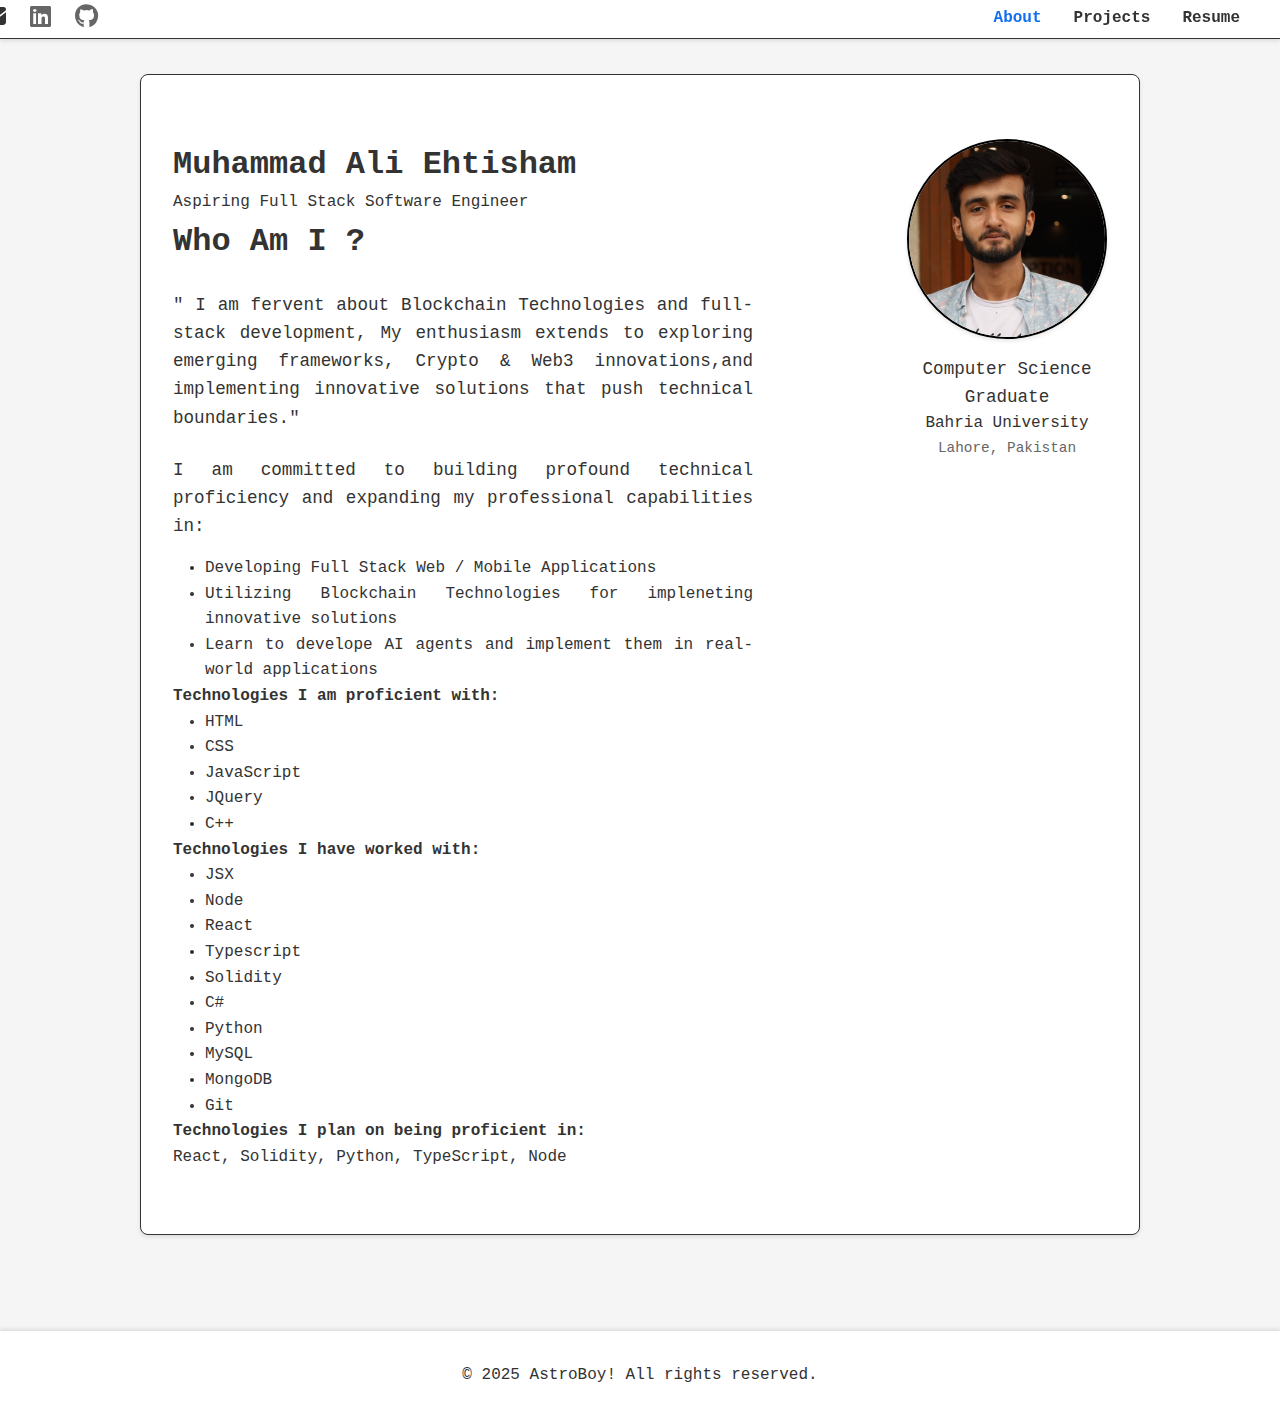
==== index.html @ b65995aa "Initial portfolio website commit" ====
<!DOCTYPE html>
<html lang="en">
<head>
    <meta charset="UTF-8">
    <meta name="viewport" content="width=device-width, initial-scale=1.0">
    <title>About Me - Portfolio</title>
    <link rel="stylesheet" href="styles.css">
    <link rel="stylesheet" href="https://cdnjs.cloudflare.com/ajax/libs/font-awesome/6.5.1/css/all.min.css">
</head>
<body>
    <nav class="navbar">
        <div class="nav-content">
            <div class="nav-left">
                <div class="social-icons">
                    <a href="mailto:maaliehtisham@gmail.com" class="icon-link" title="Email">
                        <i class="fas fa-envelope"></i>
                    </a>
                    <a href="https://www.linkedin.com/in/ali-ehtisham-0587991ab/" class="icon-link" title="LinkedIn" target="_blank" rel="noopener noreferrer">
                        <i class="fab fa-linkedin"></i>
                    </a>
                    <a href="https://github.com/ALIEHTISHAM" class="icon-link" title="GitHub" target="_blank" rel="noopener noreferrer">
                        <i class="fab fa-github"></i>
                    </a>
                </div>
            </div>
            <ul class="nav-links">
                <li><a href="index.html" class="active ">About</a></li>
                <li><a href="projects.html">Projects</a></li>
                <li><a href="resume.html">Resume</a></li>
            </ul>
        </div>
    </nav>

    <main>
        <section class="section">
            <div class="left-column">
                <h2>Muhammad Ali Ehtisham</h2>
                <p>Aspiring Full Stack Software Engineer</p>
                <div class="profile-info">
                    <h2>Who Am I ?</h2>
                    <p class="bio">"
                        I am fervent about Blockchain Technologies and full-stack development,
                        My enthusiasm extends to exploring emerging frameworks, Crypto & Web3 innovations,and
                        implementing innovative solutions that push technical boundaries."</p>
                    <p class="bio">I am committed to building profound technical proficiency
                         and expanding my professional capabilities in: 
                              </p>
                              <ul class="skill-list">
                                <li>Developing Full Stack Web / Mobile Applications</li>
                                <li>Utilizing Blockchain Technologies for impleneting innovative solutions</li>
                                <li>Learn to develope AI agents and implement them in real-world applications</li>
                            </ul>  
                    <h4>Technologies I am proficient with:</h4>  
                    <ul class="skill-list">
                        <li>HTML</li>
                        <li>CSS</li>
                        <li>JavaScript</li>
                        <li>JQuery</li>
                        <li>C++</li>

                    </ul>
                    <h4>Technologies I have worked with:</h4>  
                    <ul class="skill-list">
                        <li>JSX</li>
                        <li>Node</li>
                        <li>React</li>
                        <li>Typescript</li>
                        <li>Solidity</li>
                        <li>C#</li>
                        <li>Python</li>
                        <li>MySQL</li>
                        <li>MongoDB</li>
                        <li>Git</li>
                    </ul>
                    <h4>Technologies I plan on being proficient in:</h4> 
                    <p>React, Solidity, Python, TypeScript, Node</p> 

                    <!-- You can add more content here -->
                </div>
            </div>
            <div class="right-column">
                <div class="profile-image-container">
                    <img src="me.jpg" alt="Your Name" class="profile-image">
                </div>
                <div class="education-info">
                    <p class="degree">Computer Science Graduate</p>
                    <p class="university">Bahria University</p>
                    <p class="location">Lahore, Pakistan</p>
                </div>
            </div>
        </section>
    </main>

    <footer>
        <p>&copy; 2025 AstroBoy! All rights reserved.</p>
    </footer>

    <script src="script.js"></script>
</body>
</html>
---- styles.css ----
/* Reset and base styles */
* {
    margin: 0;
    padding: 0;
    box-sizing: border-box;
}

body {
    font-family: 'Arial', sans-serif;
    line-height: 1.6;
    color: #333;
    background-color: #f5f5f5;
}

/* Navigation */
.navbar {
    position: fixed;
    top: 0;
    width: 100%;
    background-color: #fff;
    box-shadow: 0 2px 4px rgba(0, 0, 0, 0.1);
    z-index: 1000;
    border-bottom: solid;
    border-width: 1px;
}

.nav-content {
    max-width: 1200px;
    margin: 0 auto;
    display: flex;
    justify-content: space-between;
    align-items: center;
}

.nav-left {
    display: flex;
    align-items: center;
    gap: 2rem;
}

.logo {
    font-size: 1.5rem;
    font-weight: bold;
}

.social-icons {
    display: flex;
    gap: 1.5rem;
    transform: translateX(-50%);
}

.icon-link {
    color: #666;
    font-size: 1.5rem;
    transition: color 0.3s ease;
}

.icon-link:hover {
    color: #333;
}

.nav-links {
    display: flex;
    list-style: none;
    gap: 2rem;
}

.nav-links a {
    text-decoration: none;
    color: #333;
    font-weight: bolder;
    transition: color 0.3s ease;
}

.nav-links a:hover,
.nav-links a.active {
    color: #1070ee;
    
}

/* Main content */
main {
    margin-top: 40px;
    padding: 2rem;
}

/* Section styles */
.section {
    max-width: 1000px;
    margin: 0 auto;
    padding: 4rem 2rem;
    background-color: #fff;
    border-radius: 8px;
    box-shadow: 0 2px 4px rgba(0, 0, 0, 0.1);
    margin-top: 2px;
    display: grid;
    grid-template-columns: 1fr 200px;
    border-style: solid;
    border-width: 1px;
}

/* About section specific styles */
.section.about-section {
    display: grid;
    grid-template-columns: 1fr 200px;
    gap: 2rem;
}

.left-column {
    min-width: 0;
    max-width: 580px;
}

.right-column {
    justify-self: end;
    display: flex;
    flex-direction: column;
    gap: 1rem;
}

/* Projects section specific styles */
.projects-section {
    max-width: 1200px;
    margin: 0 auto;
    padding: 4rem 2rem;
    background-color: #fff;
    border-radius: 8px;
    box-shadow: 0 2px 4px rgba(0, 0, 0, 0.1);
    margin-bottom: 2rem;
    border-style:solid;
    border-width: 2px;
    padding-top: 3rem;
}

.project-grid {
    display: grid;
    grid-template-columns: repeat(auto-fit, minmax(300px, 1fr));
    gap: 2rem;
    margin-top: 2rem;
}

.project-card {
    background-color: #fff;
    padding: 1.5rem;
    border-radius: 4px;
    box-shadow: 0 2px 4px rgba(0, 0, 0, 0.1);
    transition: transform 0.3s ease;
    border-style:solid;
    border-width: 1px;
}

.project-card:hover {
    transform: translateY(-5px);
}

.project-card h3 {
    margin-bottom: 1rem;
    color: #333;
}

.project-links {
    margin-top: 1rem;
    display: flex;
    gap: 1rem;
}

.project-link {
    text-decoration: none;
    color: #666;
    font-size: 0.9rem;
    padding: 0.5rem 1rem;
    border: 1px solid #ddd;
    border-radius: 4px;
    border-style: solid;
    border-width: 1px;
    background-color: transparent;
    font-weight: 600;
    transition: all 0.3s ease;
    position: relative;
    overflow: hidden;
}

.project-link:hover {
    background-color: #5791b3;
    color: #fff;
    border-color: #5791b3;
}

/* Resume section specific styles */
.resume-section {
    max-width: 1200px;
    margin: 0 auto;
    padding: 2rem;
    background-color: #fff;
    border-radius: 8px;
    box-shadow: 0 2px 4px rgba(0, 0, 0, 0.1);
    margin-bottom: 2rem;
    border-style: solid;
    border-width: 1px;
}

.pdf-container {
    width: 100%;
    height: 800px;
    background-color: #fff;
    border-radius: 4px;
    overflow: hidden;
    box-shadow: 0 2px 4px rgba(0, 0, 0, 0.1);
    margin-top: 1rem;
    display: flex;
    justify-content: center;
    align-items: center;
}

.pdf-container embed {
    width: 100%;
    height: 100%;
    border: none;
}

/* Common styles */
.section h2 {
    color: #333;
    font-size: 2rem;
}

h1 {
    font-size: 2rem;
    margin-bottom: 0.5rem;
    color: #333;
    font-family: 'Share Tech Mono', monospace;
    letter-spacing: -0.5px;
    line-height: 1.2;
}

.profile-info h3 {
    font-size: 1.5rem;
    margin-bottom: 0.5rem;
    color: #333;
    font-family: 'Share Tech Mono', monospace;
    letter-spacing: -0.5px;
}

.profile-info .title {
    font-size: 1.2rem;
    color: #666;
    margin-bottom: 1rem;
}

.profile-info .bio {
    margin-bottom: 1rem;
    line-height: 1.6;
    justify-content: center;
}

.profile-image-container {
    width: 200px;
    height: 200px;
    border-radius: 50%;
    overflow: hidden;
    border: 3px solid #fff;
    box-shadow: 0 2px 4px rgba(0, 0, 0, 0.1);
    border-style:solid;
    border-width: 2px;
    border-color: black;
}

.profile-image {
    width: 100%;
    height: 100%;
    object-fit: cover;
    object-position: center top ;
    transform: scale(1);
}

/* Footer */
footer {
    text-align: center;
    padding: 2rem;
    background-color: #fff;
    margin-top: 4rem;
    box-shadow: 0 -2px 4px rgba(0, 0, 0, 0.1);
}

/* Responsive design */
@media (max-width: 768px) {
    .nav-content {
        flex-direction: column;
        gap: 1rem;
    }

    .nav-left {
        flex-direction: column;
        gap: 1rem;
    }

    .social-icons {
        position: static;
        transform: none;
        margin: 1rem 0;
    }
    main {
        margin-top: 90px;
        padding: 2rem;
    }
    .nav-links {
        gap: 1rem;
    }

    .section {
        padding: 2rem 1rem;
        grid-template-columns: 1fr;
        text-align: center;
    }

    .section.about-section {
        grid-template-columns: 1fr;
        display: flex;
        flex-direction: column;
        align-items: center;
    }

    .right-column {
        justify-self: center;
        order: -1;
        width: 100%;
        display: flex;
        justify-content: center;        
        margin-bottom: 1rem;
    }

    .left-column {
        width: 100%;
        text-align: center;
    }

    .profile-info {
        display: flex;
        flex-direction: column;
        align-items: center;
    }

    .profile-image-container {
        margin: 0 auto;
        width: 180px;
        height: 180px;
    }

    .project-grid {
        grid-template-columns: 1fr;
    }

    .pdf-container {
        height: 600px;
    }

    .left-column h2 {
        font-size: 1.5rem;
        letter-spacing: -1px;
        padding: 0 0.5rem;
        width: 100%;
    }
    /* Resume section specific styles */
.resume-section {
    max-width: 1200px;
    margin: 0 auto;
    padding: 2rem;
    background-color: #fff;
    border-radius: 8px;
    box-shadow: 0 2px 4px rgba(0, 0, 0, 0.1);
    margin-bottom: 2rem;
}

.pdf-container {
    width: 100%;
    height: 800px;
    background-color: #fff;
    border-radius: 4px;
    overflow: hidden;
    box-shadow: 0 2px 4px rgba(0, 0, 0, 0.1);
    margin-top: 1rem;
}

.pdf-container embed {
    width: 100%;
    height: 100%;
}

    .resume-section {
        padding: 1rem;
        margin: 0.5rem;
    }

    .bio {
        font-size: 1rem;
        text-align: center;
        padding: 0 1rem;
    }
} 
@import url('https://fonts.googleapis.com/css2?family=Rajdhani:wght@500;600;700&family=Share+Tech+Mono&display=swap');

h1, h2, h3 {
    font-family: 'Share Tech Mono', monospace;  /* Monospace with a tech feel */
}

body, p {
    font-family: 'Share Tech Mono', monospace;  /* Monospace with a tech feel */
}

.bio {
    line-height: 1.6;
    color: #333;
    font-size: 1.1rem;
    margin: 1.5rem 0;
    text-align: justify;
}

.bio strong {
    color: #0066cc;
    font-weight: 600;
}
.skill-list {
    list-style-type: disc;
    margin-left: 2rem;
    text-align: justify;
}

.education-info {
    text-align: center;
    font-family: 'Share Tech Mono', monospace;
}

.education-info .degree {
    text-wrap: balance;
    color: #333;
    font-size: 1.1rem;
}

.education-info .university {
    font-size: 1rem;
}

.education-info .location {
    color: #666;
    font-size: 0.9rem;
}

@media (max-width: 768px) {
    .education-info {
        margin-top: 1rem;
        margin-bottom: 2rem;
    }
    
    .education-info .degree {
        font-size: 1rem;
    }
    
    .education-info .university,
    .education-info .location {
        font-size: 0.9rem;
    }
}
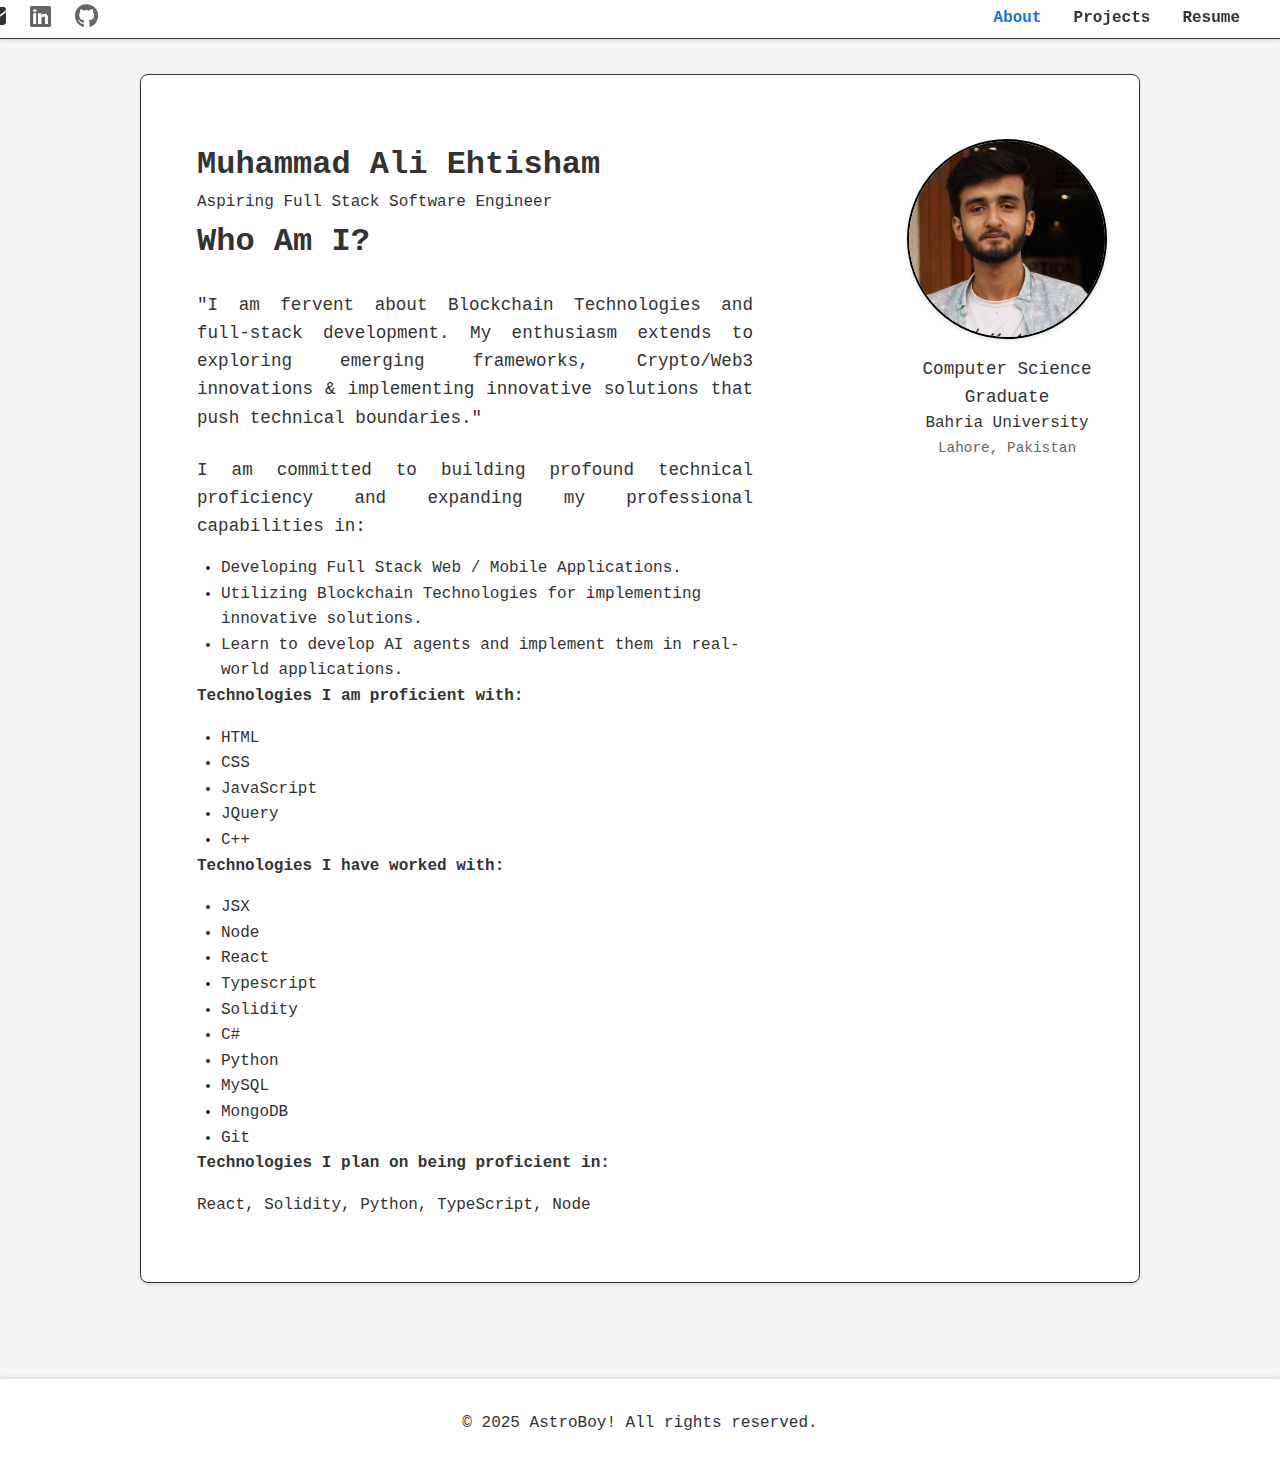
==== commit f31759a7: "Fixing grammmer errors on about me page and indentation" ====
--- a/index.html
+++ b/index.html
@@ -1,9 +1,10 @@
 <!DOCTYPE html>
+<!-- Updated portfolio site -->
 <html lang="en">
 <head>
     <meta charset="UTF-8">
     <meta name="viewport" content="width=device-width, initial-scale=1.0">
-    <title>About Me - Portfolio</title>
+    <title>Ali Ehtisham</title>
     <link rel="stylesheet" href="styles.css">
     <link rel="stylesheet" href="https://cdnjs.cloudflare.com/ajax/libs/font-awesome/6.5.1/css/all.min.css">
 </head>
@@ -34,24 +35,23 @@
     <main>
         <section class="section">
             <div class="left-column">
-                <h2>Muhammad Ali Ehtisham</h2>
-                <p>Aspiring Full Stack Software Engineer</p>
+                <h2 class="name">Muhammad Ali Ehtisham</h2>
+                <p class="name">Aspiring Full Stack Software Engineer</p>
                 <div class="profile-info">
-                    <h2>Who Am I ?</h2>
-                    <p class="bio">"
-                        I am fervent about Blockchain Technologies and full-stack development,
-                        My enthusiasm extends to exploring emerging frameworks, Crypto & Web3 innovations,and
+                    <h2>Who Am I?</h2>
+                    <p class="bio">"I am fervent about Blockchain Technologies and full-stack development.
+                        My enthusiasm extends to exploring emerging frameworks, Crypto/Web3 innovations &
                         implementing innovative solutions that push technical boundaries."</p>
                     <p class="bio">I am committed to building profound technical proficiency
                          and expanding my professional capabilities in: 
                               </p>
                               <ul class="skill-list">
-                                <li>Developing Full Stack Web / Mobile Applications</li>
-                                <li>Utilizing Blockchain Technologies for impleneting innovative solutions</li>
-                                <li>Learn to develope AI agents and implement them in real-world applications</li>
+                                <li>Developing Full Stack Web / Mobile Applications.</li>
+                                <li>Utilizing Blockchain Technologies for implementing innovative solutions.</li>
+                                <li>Learn to develop AI agents and implement them in real-world applications.</li>
                             </ul>  
                     <h4>Technologies I am proficient with:</h4>  
-                    <ul class="skill-list">
+                    <ul class="tech-list">
                         <li>HTML</li>
                         <li>CSS</li>
                         <li>JavaScript</li>
@@ -60,7 +60,7 @@
 
                     </ul>
                     <h4>Technologies I have worked with:</h4>  
-                    <ul class="skill-list">
+                    <ul class="tech-list">
                         <li>JSX</li>
                         <li>Node</li>
                         <li>React</li>
@@ -73,14 +73,14 @@
                         <li>Git</li>
                     </ul>
                     <h4>Technologies I plan on being proficient in:</h4> 
-                    <p>React, Solidity, Python, TypeScript, Node</p> 
+                    <p class="tech-learn">React, Solidity, Python, TypeScript, Node</p> 
 
                     <!-- You can add more content here -->
                 </div>
             </div>
             <div class="right-column">
                 <div class="profile-image-container">
-                    <img src="me.jpg" alt="Your Name" class="profile-image">
+                    <img src="me.jpg" alt="Ali Ehtisham" class="profile-image">
                 </div>
                 <div class="education-info">
                     <p class="degree">Computer Science Graduate</p>
--- a/styles.css
+++ b/styles.css
@@ -121,69 +121,161 @@
 /* Projects section specific styles */
 .projects-section {
     max-width: 1200px;
-    margin: 0 auto;
-    padding: 4rem 2rem;
+    margin-top: 30px;
+    margin-left: auto;
+    margin-right: auto;;
+    padding: 2rem;
     background-color: #fff;
     border-radius: 8px;
     box-shadow: 0 2px 4px rgba(0, 0, 0, 0.1);
+    border: 1px solid #ddd;
+}
+
+.projects-section h2 {
     margin-bottom: 2rem;
-    border-style:solid;
-    border-width: 2px;
-    padding-top: 3rem;
-}
-
-.project-grid {
+    text-align: center;
+    font-size: 2rem;
+    color: #333;
+}
+
+.projects-grid {
     display: grid;
     grid-template-columns: repeat(auto-fit, minmax(300px, 1fr));
     gap: 2rem;
-    margin-top: 2rem;
+    padding: 1rem;
 }
 
 .project-card {
-    background-color: #fff;
+    background: #fff;
+    border-radius: 8px;
     padding: 1.5rem;
-    border-radius: 4px;
     box-shadow: 0 2px 4px rgba(0, 0, 0, 0.1);
-    transition: transform 0.3s ease;
-    border-style:solid;
-    border-width: 1px;
+    border: 1px solid #ddd;
+    transition: transform 0.3s ease, box-shadow 0.3s ease;
+    display: flex;
+    flex-direction: column;
+    height: 100%;
+    min-height: 300px;
 }
 
 .project-card:hover {
     transform: translateY(-5px);
+    box-shadow: 0 4px 8px rgba(0, 0, 0, 0.15);
 }
 
 .project-card h3 {
+    margin: 0 0 1rem 0;
+    color: #333;
+    font-size: 1.3rem;
+    font-family: 'Share Tech Mono', monospace;
+}
+
+.project-description {
+    color: #666;
     margin-bottom: 1rem;
-    color: #333;
-}
-
-.project-links {
-    margin-top: 1rem;
+    line-height: 1.5;
+    flex-grow: 1;
+}
+
+.project-tech {
+    color: #444;
+    font-size: 0.9rem;
+    margin-bottom: 1rem;
+}
+
+.project-stats {
     display: flex;
     gap: 1rem;
-}
-
-.project-link {
-    text-decoration: none;
+    margin-bottom: 1rem;
     color: #666;
     font-size: 0.9rem;
+}
+
+.project-stats span {
+    display: flex;
+    align-items: center;
+    gap: 0.3rem;
+}
+
+.project-links {
+    display: flex;
+    gap: 1rem;
+    margin-top: auto;
+}
+
+.project-link {
+    display: inline-flex;
+    align-items: center;
+    gap: 0.5rem;
     padding: 0.5rem 1rem;
+    background-color: transparent;
+    color: #666;
+    text-decoration: none;
+    border-radius: 4px;
+    font-size: 0.9rem;
     border: 1px solid #ddd;
-    border-radius: 4px;
-    border-style: solid;
-    border-width: 1px;
-    background-color: transparent;
     font-weight: 600;
     transition: all 0.3s ease;
-    position: relative;
-    overflow: hidden;
+    margin-bottom: 0px;
 }
 
 .project-link:hover {
     background-color: #5791b3;
-    color: #fff;
+    color: white;
     border-color: #5791b3;
+}
+
+.loading {
+    text-align: center;
+    padding: 2rem;
+    color: #666;
+    font-size: 1.1rem;
+}
+
+.loading i {
+    margin-right: 0.5rem;
+    color: #5791b3;
+}
+
+.error-message {
+    text-align: center;
+    padding: 2rem;
+    color: #dc3545;
+    font-size: 1.1rem;
+}
+
+.error-message i {
+    margin-right: 0.5rem;
+}
+
+@media (max-width: 768px) {
+    .projects-section {
+        margin-top: 10px;
+        padding: 1rem;
+    }
+
+    .projects-section h2 {
+        margin-bottom: 1.5rem;
+    }
+
+    .projects-grid {
+        grid-template-columns: 1fr;
+        gap: 1rem;
+        padding: 0.5rem;
+    }
+
+    .project-card {
+        padding: 1rem;
+    }
+
+    .project-links {
+        flex-direction: column;
+    }
+
+    .project-link {
+        width: 100%;
+        justify-content: center;
+    }
 }
 
 /* Resume section specific styles */
@@ -282,6 +374,25 @@
     box-shadow: 0 -2px 4px rgba(0, 0, 0, 0.1);
 }
 
+/* Common list styles */
+.profile-info .tech-list,
+.profile-info,
+.skill-list {
+    list-style-type: disc;
+    padding-left: 24px;
+    margin: 0;
+    text-align: left;
+    width: 100%;
+}
+.name{
+    padding-left: 24px !important;
+}
+
+.left-column h4 {
+    text-align: left;
+    margin-bottom: 1rem;
+}
+
 /* Responsive design */
 @media (max-width: 768px) {
     .nav-content {
@@ -320,7 +431,8 @@
         align-items: center;
     }
 
-    .right-column {
+    .right-column
+         {
         justify-self: center;
         order: -1;
         width: 100%;
@@ -331,13 +443,16 @@
 
     .left-column {
         width: 100%;
-        text-align: center;
+        text-align: left;
+        padding: 0;
     }
 
     .profile-info {
         display: flex;
         flex-direction: column;
-        align-items: center;
+        align-items: flex-start;
+        width: 100%;
+        padding: 0;
     }
 
     .profile-image-container {
@@ -360,42 +475,58 @@
         padding: 0 0.5rem;
         width: 100%;
     }
-    /* Resume section specific styles */
-.resume-section {
-    max-width: 1200px;
-    margin: 0 auto;
-    padding: 2rem;
-    background-color: #fff;
-    border-radius: 8px;
-    box-shadow: 0 2px 4px rgba(0, 0, 0, 0.1);
-    margin-bottom: 2rem;
-}
-
-.pdf-container {
-    width: 100%;
-    height: 800px;
-    background-color: #fff;
-    border-radius: 4px;
-    overflow: hidden;
-    box-shadow: 0 2px 4px rgba(0, 0, 0, 0.1);
-    margin-top: 1rem;
-}
-
-.pdf-container embed {
-    width: 100%;
-    height: 100%;
-}
-
+    .left-column h4{
+        text-align: left;
+    }
+    .profile-info .tech-list,
+    .profile-info,
+    .skill-list {
+        width: 100%;
+        padding-left: 24px !important;
+        margin: 0 !important;
+        text-align: left !important;
+        list-style-position: outside !important;
+    }
+    .name{
+        padding-left: 24px !important;
+    }
+
+    .tech-learn {
+        padding-left: 24px !important;
+        margin: 0 !important;
+    }
+
+    /* Remove any other styles that might interfere */
+    .profile-info .tech-learn {
+        margin-left: 0 !important;
+    }
+
+    .bio {
+        text-align: left;
+        width: 100%;
+        padding: 0;
+    }
     .resume-section {
         padding: 1rem;
-        margin: 0.5rem;
-    }
-
-    .bio {
-        font-size: 1rem;
+    font-size: 1rem;
         text-align: center;
         padding: 0 1rem;
     }
+
+    /* Remove any conflicting mobile styles */
+    .skill-list {
+        padding-left: 24px !important;
+        margin-left: 0 !important;
+    }
+
+    .profile-info .tech-list,
+    .profile-info .tech-learn,
+    .skill-list {
+        width: 100%;
+        padding-left: 24px;
+        margin: 0;
+        text-align: left;
+    }
 } 
 @import url('https://fonts.googleapis.com/css2?family=Rajdhani:wght@500;600;700&family=Share+Tech+Mono&display=swap');
 
@@ -404,7 +535,8 @@
 }
 
 body, p {
-    font-family: 'Share Tech Mono', monospace;  /* Monospace with a tech feel */
+    font-family: 'Share Tech Mono', monospace;  /* Monospa        margin: 0.5rem;
+ce with a tech feel */
 }
 
 .bio {
@@ -418,11 +550,6 @@
 .bio strong {
     color: #0066cc;
     font-weight: 600;
-}
-.skill-list {
-    list-style-type: disc;
-    margin-left: 2rem;
-    text-align: justify;
 }
 
 .education-info {
@@ -450,6 +577,20 @@
         margin-top: 1rem;
         margin-bottom: 2rem;
     }
+    .bio {
+        line-height: 1.6;
+        color: #333;
+        font-size: 1.1rem;
+        margin: 1.5rem 0;
+        text-align: left;
+        
+    }
+    .skill-list {
+        list-style-type: disc;
+        margin-left: 2rem;
+        text-align: left;
+    }
+
     
     .education-info .degree {
         font-size: 1rem;
@@ -462,3 +603,4 @@
 }
 
 
+
